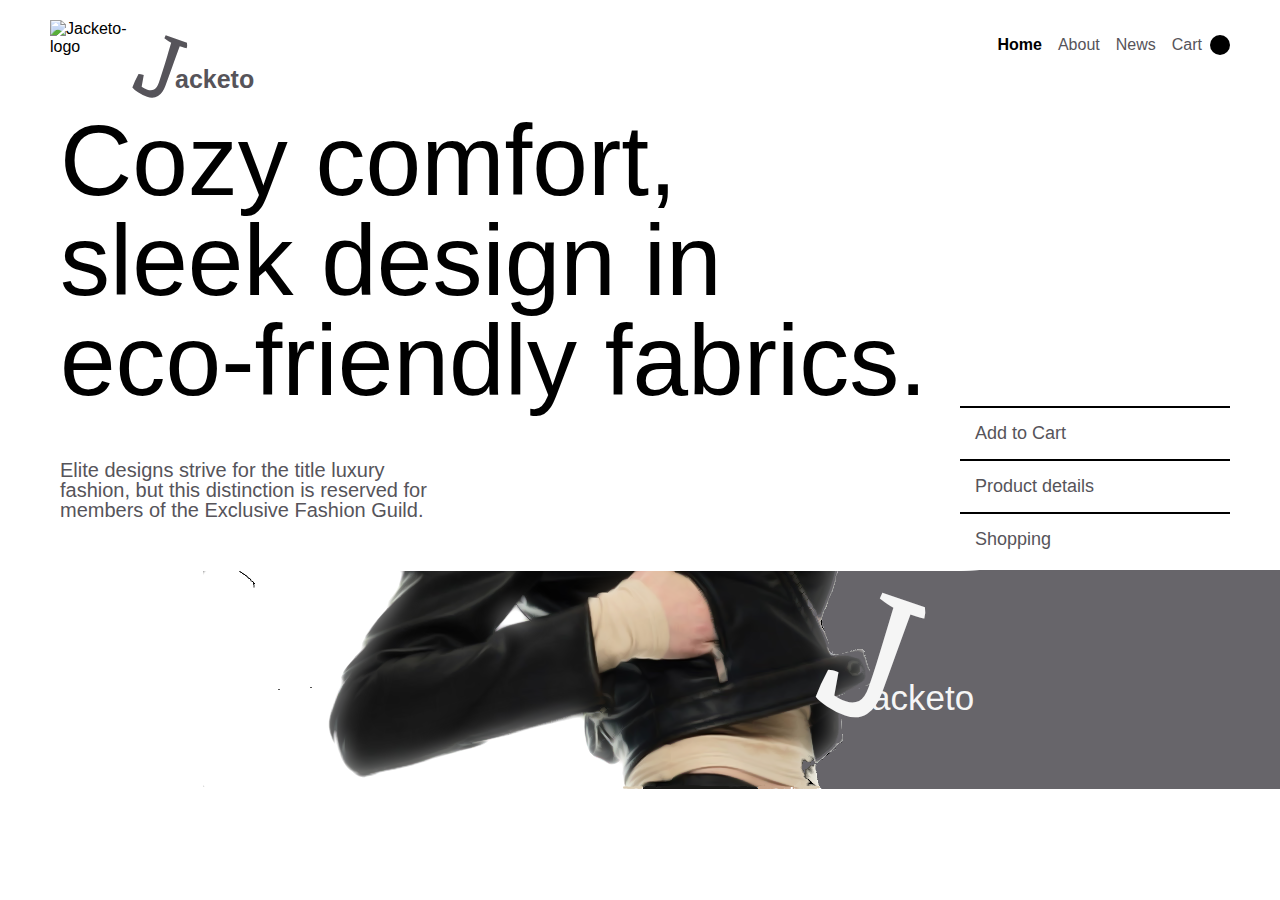
==== index.html @ f41f5983 "Add files via upload" ====
<!DOCTYPE html>
<html lang="en">
<head>
    <meta charset="UTF-8">
    <meta name="viewport" content="width=device-width, initial-scale=1.0">
    <title>Jacketo</title>
    <link rel="icon" type="image/x-icon" href="/Projects/p1 with figma/jacketo.svg">
    <link rel="stylesheet" href="style.css">
    <link
    href="https://cdn.jsdelivr.net/npm/remixicon@4.2.0/fonts/remixicon.css"
    rel="stylesheet"/>
    <link href="https://fonts.googleapis.com/css2?family=Inika&display=swap" rel="stylesheet">
</head>
<body>
    <div id="main">
        <div id="navbar">
            <div id="nav-left">
            <img src="/Projects/p1 with figma/jacketo.svg" alt="Jacketo-logo">
            <h1><span class="rotated">J</span>acketo</h1>
            </div>

            <div id="nav-right">
                <a href="index.html" class="active">Home</a>
                <a href="about.html">About</a>
                <a href="news.html">News</a>
                <a href="cart.html">Cart</a>
            <i class="ri-shopping-bag-line"></i>
            </div>
        </div>
        <div id="center">
            <h1>Cozy comfort,<br>sleek design in <br>
                eco-friendly fabrics.</h1>
           <div id="center-in">
            <p>Elite designs strive for the title luxury <br>
                fashion, but this distinction is reserved for <br>
                members of the Exclusive Fashion Guild.</p>

                <div id="center-right">
                    <div class="elem">
                        <a href="cart.html">Add to Cart</a>
                        <i class="ri-arrow-right-up-line"></i>
                    </div>
                    <div class="elem">
                    <a href="product_detail.html">Product details</a><i class="ri-arrow-right-up-line"></i>
                    </div>
                    <div class="elem">
                        <a href="shopping.html">Shopping</a><i class="ri-arrow-right-up-line"></i>
                    </div>
           </div>
            
        </div>
        <div id="bottom">
            <div id="nav-left">
                <h1><span class="rotated">J</span>acketo</h1>
                </div>
        </div>
    </div>

</body>
</html>
---- style.css ----
*{
    margin: 0%;
    padding: 0%;
    box-sizing: border-box;
}
body, html{
    height: 100%;
    width: 100%;
    font-family: "Inter", sans-serif;
}
#main{
    height: 100%;
    width: 100%;
}
#navbar{
    padding: 0px 50px 0px 20px;
    display: flex;
    height: 90px;
    width: 100%;
}
#nav-left{
    display: flex;
    padding: 20px 30px 15px 30px;
    width: 50%;
}
#nav-left img{
    height: 80px;
    width: 80px;
}
#nav-left h1 .rotated {
    font-size: 90px;
    font-weight: 100;
    font-family: "Inika";
    color: #56545A;
    position: absolute;
    top: 8px;
    left: 140px;
    rotate: 19deg;
    animation: J;
    animation-duration: 1s;
}
@keyframes J{
    from{
        roate:19deg;
    }
    to{
        rotate: 388deg;
    }
}

#nav-left h1{
    align-items: flex-end;
    padding-left: 45px;
    padding-top: 45px;
    color: #56545A;
    font-size: 25px;
}

#nav-right{
    display: flex;
    justify-content: flex-end;
    align-items:center;
    width: 50%;
}
#nav-right a{
    text-decoration: none;
    padding: 8px;
    color: #56545A;
}
#navbar i{
    padding-left: 10px;
    background-color: black;
    color: whitesmoke;
    font-size: 20px;
    padding: 10px;
    border-radius: 50%;
}
#center{
    width: 100%;
}
#center h1{
    padding: 20px 0px 0px 60px;
    font-size: 100px;
    font-weight: 400;
    line-height: 1;
}
#center-in{
    width: 100%;
    height: 160px;
}
#center-in p{
    padding:0px 0px 0px 60px;
    font-size: 20px;
    font-weight: 100;
    line-height: 1;
    color:#56545A;

}
#nav-right .active{
    color: black;
    font-weight: 700;
}
#center-in{
    width: 100%;
    display: flex;
    align-items: center;
    justify-content: space-between;
}
#center-right{
    width: 25%;
    padding-right: 50px;
    padding-bottom: 10px;
    font-size: 18px;
}
.elem{
    padding: 15px;
    display: flex;
    align-items: center;
    justify-content: space-between;
    border-top: 2px solid black;
}
.elem a{
    text-decoration: none;
    color: #56545A;
}
#bottom{
    /* height: calc(100% - 72%); */
    height: 219px;
    width: 100%;
    /* background-image: url(https://assets.vogue.in/photos/5ce4416b3bf9b426bcb1e2a0/16:9/w_1920,h_1080,c_limit/Style-steals-poka-dots.jpg); */
    background-image:url(Untitled.png);
    /* background-size: cover; */
    /* background-position: 0 24%;     */
    /* background-position: 0% 58%; */
    background-repeat: no-repeat;
    background-color: #67656A;
}
.elem:hover i{
    opacity: 1;
}
.elem:hover{
    background-color: rgb(240, 235, 235);
}
.elem:hover a{
    text-decoration: dashed;
}

#about{
    width: 100%;
    padding:60px;
}
#about p{
    color: #56545A;
}

#news{
    height: 100vh;
    width: 100%;
    /* background: blue; */
    padding-top: 40px;
}
#news-container{
    height: 100%;
    width: 100%;
    /* background: red; */
    display: flex;
}
#news-line1{
    width: 40%;
    border-top: 2px solid #56545A;
}
#news-line2{
    margin: 40px 0px 40px 0px;
    width: 590px;
    border-top: 2px solid #56545A;
}
#news-line1 h1{
    font-size: 50px;
    padding:15px 0px 0px 50px;
    font-family: "Inter", sans-serif;
    font-weight: 400;
}
#news-left{
    padding:50px 0px 50px 50px;
}
#news-right{
    padding:50px 0px 50px 50px ;
}
#news-block-type1{
    margin-bottom: 30px;
    background-color: #e2dede;
    height: 200px;
    width: 800px;
    display: flex;
    border: 1px solid #56545A;
    /* border-radius: 20px; */
}
#news-block-type1:hover{
    background-color: #cbcace;
    transform: scale(1.1);
}
#news-block-type2:hover{
    background-color: #cbcace;
    transform: scale(1.1);

}
#type1-img{
    width: 40%;
    padding: 10px;
}
#type1-img img{
    height: 182px;
    width: auto;
    border: 1.5px solid black;
}
#type1-content{
    padding: 20px;
    align-items: top;
}
#type1-content h2{
    text-align: left;
}
#type1-content p{
    padding: 7px;
    color: #56545A;
    text-align: left;
}
#news-block-type2{
    height: 273px;
    width: 600px;
    background-color: #d6d6d6;
    display: flex;
}
#type1-content{
    grid-row: 1 / 3;
    /* background: blue; */
}

#type1-content h1{
    padding: 30px;
    justify-items: right;
    text-align: right;
}
#type2-img{
    width: 40%;
    padding: 7px;
}
#type2-img img{
    height: 250px;
    width: 220px;
    border: 1.5px solid black;
    object-fit: cover;
}
#type2-content{
    padding:5px;
}

#product-details{
    text-align: center;
}
#product-details img{
    height: 696px;
    width: auto;
}
/* @keyframes product-details-img{
    from{
        height: 696px;
    }
    to{
        height: 10px;
    }
} */

#product-line1{
    position: absolute;
    top: 50%;
    left: 22%;
    border: 1px solid #1D1F1E;
    width: 400px;
    animation: line1;
    animation-duration: 2s;
}
@keyframes line1{
    from{
        top: 50%;
        left: 20%;
    }
    to{
        top: 50%;
        left: 22%;
    }
}
#line1-text{
    position: absolute;
    top: 48.5%;
    left: 2.5%;
    width: 400px;
    animation: line1-text;
    animation-duration: 2s;
}
@keyframes line1-text{
    from{
        top: 48.5%;
        left: 1%;
    }
    to{
        top: 48.5%;
        left: 2.5%;
    }
}
#product-line2{
    position: absolute;
    top: 50%;
    left: 61.5%;
    border: 1px solid #1D1F1E;
    width: 250px;
    animation: line2;
    animation-duration: 2s;
}
@keyframes line2{
    from{
        left:59%
    }
    to{
        left:61.5%
    }
}
#line2-text{
    position: absolute;
    top: 48.5%;
    left: 70.5%;
    width: 400px;
    animation: line2-text;
    animation-duration: 2s;
}
@keyframes line2-text{
    from{
        left:68%;
    }
    to{
        left:70.5%;
    }
}
#product-line3{
    position: absolute;
    top: 90%;
    left: 61.5%;
    border: 1px solid #1D1F1E;
    width: 250px;
    animation: line3;
    animation-duration: 2s;
}
@keyframes line3{
    from{
        left:58.5%;
    }
    to{
        left:61.5%;
    }
}
#line3-text{
    position: absolute;
    top: 89%;
    left: 69%;
    width: 400px;
    animation: line3-text;
    animation-duration: 2s;
}
@keyframes line3-text{
    from{
        left:67%;
    }
    to{
        left:69%;
    }
}

#bottom h1 .rotated {
    font-size: 180px;
    font-weight: 100;
    font-family: "Inika";
    /* color: #56545A; */
    color: whitesmoke;
    position: absolute;
    top: 565px;
    left: 65%;
    rotate: 19deg;
}

#bottom h1{
    align-items: flex-end;
    padding-left: 145%;
    padding-top: 90px;
    /* color: #56545A; */
    color: whitesmoke;
    font-size: 35px;
}

#shopping{
    height: 100%;
    width: 100%;
    padding: 50px;
}
#shopping-data{
    height: 220px;
    width: 100%;
    display: flex;
    border: 2px solid #1D1F1E;
    margin-bottom: 30px;
}
#shopping-img{
    padding: 10px;
}
#shopping-img img{
    height: 200px;
    width: 170px;    
    border: 1px solid #1D1F1E;
    object-fit: cover;
}
#shopping-content{
    padding: 30px;
}
#shopping-content i{
    color: #FFB800;
}
#shopping-content p{
    font-size: 20px;
    font-weight: 500;
    padding-top: 10px;
}
#in-progress{
    padding: 80px 30px 30px 50px;
    font-size: 40px;
}
#in-progress span{
    background-color: #FFB800;
}
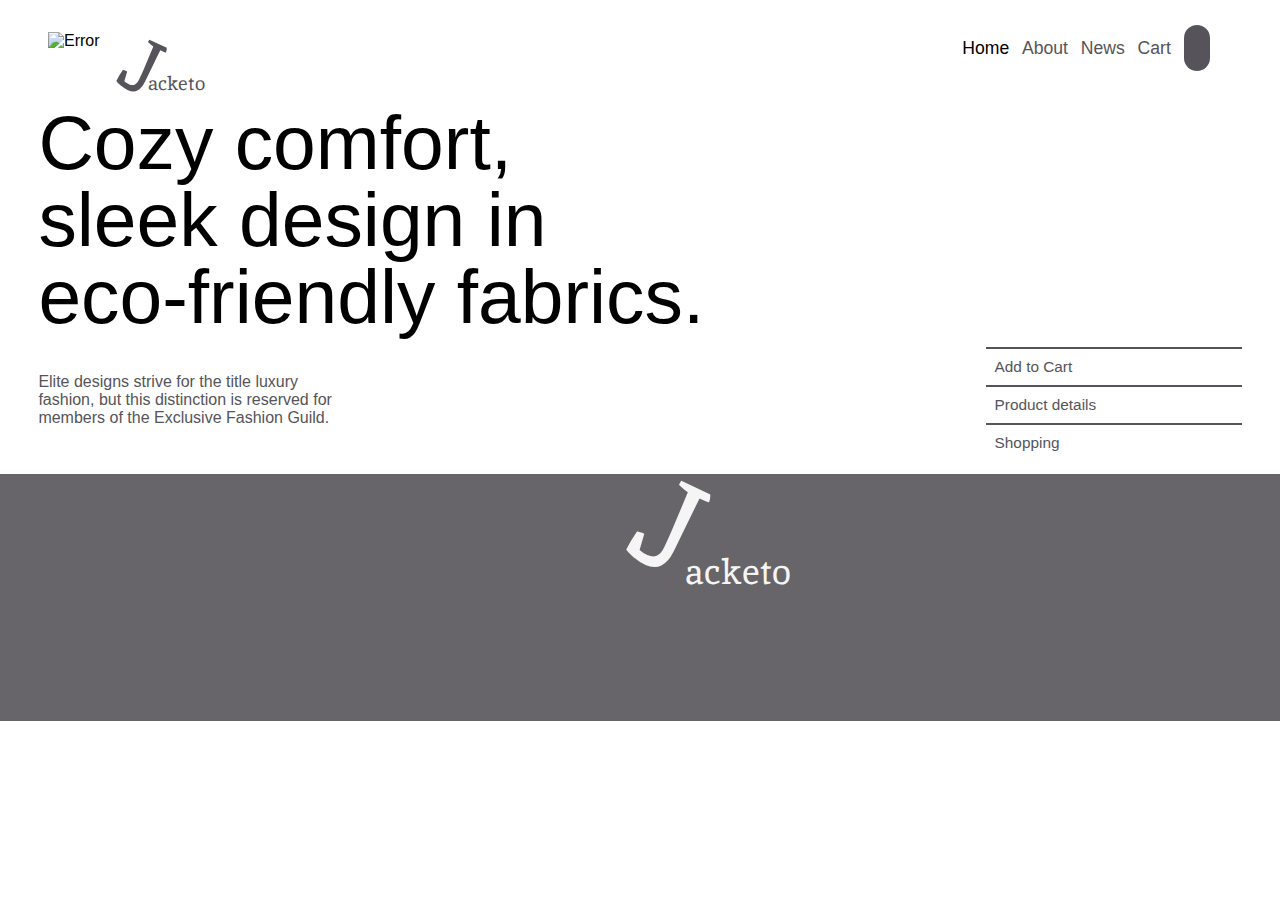
==== commit 49b42e2d: "Update index.html" ====
--- a/index.html
+++ b/index.html
@@ -4,57 +4,63 @@
     <meta charset="UTF-8">
     <meta name="viewport" content="width=device-width, initial-scale=1.0">
     <title>Jacketo</title>
-    <link rel="icon" type="image/x-icon" href="/Projects/p1 with figma/jacketo.svg">
+    <link rel="icon" type="image/x-icon" href="https://raw.githubusercontent.com/DikshantJangra/Jacketo/f41f59831a05ae20881b8eef0e115f3e3fed8369/jacketo.svg">
     <link rel="stylesheet" href="style.css">
     <link
     href="https://cdn.jsdelivr.net/npm/remixicon@4.2.0/fonts/remixicon.css"
     rel="stylesheet"/>
     <link href="https://fonts.googleapis.com/css2?family=Inika&display=swap" rel="stylesheet">
+
 </head>
 <body>
-    <div id="main">
-        <div id="navbar">
-            <div id="nav-left">
-            <img src="/Projects/p1 with figma/jacketo.svg" alt="Jacketo-logo">
-            <h1><span class="rotated">J</span>acketo</h1>
+    <div class="main">
+        <nav>
+            <div class="nav-left">
+                <img src="https://raw.githubusercontent.com/DikshantJangra/Jacketo/f41f59831a05ae20881b8eef0e115f3e3fed8369/jacketo.svg" alt="Error">
+                <h1><span class="rotated">J</span>acketo</h1>
             </div>
-
-            <div id="nav-right">
+            
+            <div class="nav-right">
                 <a href="index.html" class="active">Home</a>
                 <a href="about.html">About</a>
                 <a href="news.html">News</a>
                 <a href="cart.html">Cart</a>
-            <i class="ri-shopping-bag-line"></i>
+                <a href="cart.html"><i class="ri-shopping-bag-line"></i></a>
             </div>
-        </div>
-        <div id="center">
-            <h1>Cozy comfort,<br>sleek design in <br>
-                eco-friendly fabrics.</h1>
-           <div id="center-in">
-            <p>Elite designs strive for the title luxury <br>
-                fashion, but this distinction is reserved for <br>
-                members of the Exclusive Fashion Guild.</p>
+        </nav>
+        
+                 <div class="center">
+                      <h1>Cozy comfort,<br>sleek design in <br>
+                       eco-friendly fabrics.</h1>
 
-                <div id="center-right">
-                    <div class="elem">
-                        <a href="cart.html">Add to Cart</a>
-                        <i class="ri-arrow-right-up-line"></i>
-                    </div>
-                    <div class="elem">
-                    <a href="product_detail.html">Product details</a><i class="ri-arrow-right-up-line"></i>
-                    </div>
-                    <div class="elem">
-                        <a href="shopping.html">Shopping</a><i class="ri-arrow-right-up-line"></i>
-                    </div>
-           </div>
-            
-        </div>
-        <div id="bottom">
-            <div id="nav-left">
-                <h1><span class="rotated">J</span>acketo</h1>
+                     <div class="center-in">
+                           <p>Elite designs strive for the title luxury <br>
+                            fashion, but this distinction is reserved for <br>
+                            members of the Exclusive Fashion Guild.</p>
+    
+                         <div class="center-right">
+
+                              <div class="elem">
+                               <a href="cart.html">Add to Cart</a>
+                               <i class="ri-arrow-right-up-line"></i>
+                              </div>
+                              <div class="elem">
+                              <a href="product_detail.html">Product details</a><i class="ri-arrow-right-up-line"></i>
+                              </div>
+                              <div class="elem">
+                                 <a href="shopping.html">Shopping</a><i class="ri-arrow-right-up-line"></i>
+                               </div>
+                          
+                         </div>
+                     </div>
+                         <div class="bottom">
+                               <div class="nav-left">
+                               <h1><span class="rotated">J</span>acketo</h1>
+                          </div>
+                  </div>
                 </div>
-        </div>
+             
+        
     </div>
-
 </body>
-</html>+</html>
--- a/style.css
+++ b/style.css
@@ -1,149 +1,160 @@
 *{
+    padding: 0%;
     margin: 0%;
-    padding: 0%;
     box-sizing: border-box;
 }
 body, html{
     height: 100%;
     width: 100%;
     font-family: "Inter", sans-serif;
-}
-#main{
-    height: 100%;
-    width: 100%;
-}
-#navbar{
-    padding: 0px 50px 0px 20px;
-    display: flex;
-    height: 90px;
-    width: 100%;
-}
-#nav-left{
-    display: flex;
-    padding: 20px 30px 15px 30px;
+
+}
+.main{
+    max-height: 100%;
+    max-width: 100%;
+}
+nav{
+    height: auto; 
+    display: flex;
+    padding: 2rem 3rem 0.5rem 3rem;
+    width: 100%;
+}
+.nav-left{
     width: 50%;
-}
-#nav-left img{
-    height: 80px;
-    width: 80px;
-}
-#nav-left h1 .rotated {
-    font-size: 90px;
+    display: flex;
+    align-items: end;
+    justify-content: start;
+    position: relative;
+}
+.nav-left img{
+    height: 5vw;
+    width: auto;
+}
+.nav-left h1 .rotated{
+    font-size: 6vw;
+    font-family: "Inika";
+    font-weight: 500;
+    color: #56545A;
+    position: absolute;
+    transform: rotate(25deg);
+    top: -25%;
+    left: 13%;
+    animation: J 1s;
+}
+@keyframes J{
+    from{
+        transform: rotate(25deg);
+    }
+    to{
+        transform: rotate(385deg);
+    }
+}
+.nav-left h1{
+    font-size: 1.5vw;
+    font-family: "Inika";
+    font-weight: 100;
+    color: #56545A;
+    padding-left: 3rem;
+}
+.nav-right{
+    width: 50%;
+    display: flex;
+    align-items: start;
+    justify-content: flex-end;
+    padding-right: 1rem;
+}
+.nav-right a{
+    font-size: 1.1rem;
+    font-weight: 300;
+    text-decoration: none;
+    padding: 0.4rem;
+    color: #56545A;
+}
+.nav-right .active{
+    font-weight: 500;
+    color: black;
+}
+.nav-right i{
+    font-size: 1.1rem;
+    background: #56545A;
+    padding: 13px;
+    border-radius: 50px;
+    color: #ffffff;
+}
+.content{
+    max-height: 100%;
+    max-width: 100%;
+}
+.center h1{
+    font-size: 6vw;
+    padding-left: 3vw;
+    font-weight: 400;
+    line-height: 1;
+}
+.center-in{
+    display: flex;
+    padding: 1vw 3vw;
+    justify-content: space-between;
+}
+.center-in p{
+    font-size: 1.25vw;
+    color: #56545A;
+    padding-top: 2vw;
+}
+.center-right{
+    font-size: 1.2vw;
+    width: 20vw;
+}
+.center-right a{
+    font-size: 1.2vw;
+    text-align: left;
+    text-decoration: none;
+    color: #56545A;
+}
+.center-right .elem:hover{
+    background-color: #56545a31;
+}
+.center-right i{
+    font-size: 1.4vw;
+    text-align: right;
+    text-decoration: none;
+    color: #56545A;
+}
+.center-right .elem{
+    display: flex;
+    align-items: center;
+    justify-content: space-between;
+    padding: 0.7vw;
+    border-top: 2px solid #56545A;
+}
+.bottom{
+    height: 27.5vh;
+    width: 100%;
+    background: url(https://github.com/DikshantJangra/Jacketo/blob/main/imgs/index_product.png?raw=true);
+    background-repeat: no-repeat;
+    background-color: #67656A;
+    position: relative;
+}
+.bottom h1{
+    align-items: flex-end;
+    padding-left: 107%;
+    padding-top: 12.5%;
+    color: whitesmoke;
+    font-size: 35px;
+}
+.bottom h1 .rotated {
+    font-size: 10vw;
     font-weight: 100;
     font-family: "Inika";
-    color: #56545A;
+    /* color: #56545A; */
+    color: whitesmoke;
     position: absolute;
-    top: 8px;
-    left: 140px;
-    rotate: 19deg;
-    animation: J;
-    animation-duration: 1s;
-}
-@keyframes J{
-    from{
-        roate:19deg;
-    }
-    to{
-        rotate: 388deg;
-    }
-}
-
-#nav-left h1{
-    align-items: flex-end;
-    padding-left: 45px;
-    padding-top: 45px;
-    color: #56545A;
-    font-size: 25px;
-}
-
-#nav-right{
-    display: flex;
-    justify-content: flex-end;
-    align-items:center;
-    width: 50%;
-}
-#nav-right a{
-    text-decoration: none;
-    padding: 8px;
-    color: #56545A;
-}
-#navbar i{
-    padding-left: 10px;
-    background-color: black;
-    color: whitesmoke;
-    font-size: 20px;
-    padding: 10px;
-    border-radius: 50%;
-}
-#center{
-    width: 100%;
-}
-#center h1{
-    padding: 20px 0px 0px 60px;
-    font-size: 100px;
-    font-weight: 400;
-    line-height: 1;
-}
-#center-in{
-    width: 100%;
-    height: 160px;
-}
-#center-in p{
-    padding:0px 0px 0px 60px;
-    font-size: 20px;
-    font-weight: 100;
-    line-height: 1;
-    color:#56545A;
-
-}
-#nav-right .active{
-    color: black;
-    font-weight: 700;
-}
-#center-in{
-    width: 100%;
-    display: flex;
-    align-items: center;
-    justify-content: space-between;
-}
-#center-right{
-    width: 25%;
-    padding-right: 50px;
-    padding-bottom: 10px;
-    font-size: 18px;
-}
-.elem{
-    padding: 15px;
-    display: flex;
-    align-items: center;
-    justify-content: space-between;
-    border-top: 2px solid black;
-}
-.elem a{
-    text-decoration: none;
-    color: #56545A;
-}
-#bottom{
-    /* height: calc(100% - 72%); */
-    height: 219px;
-    width: 100%;
-    /* background-image: url(https://assets.vogue.in/photos/5ce4416b3bf9b426bcb1e2a0/16:9/w_1920,h_1080,c_limit/Style-steals-poka-dots.jpg); */
-    background-image:url(Untitled.png);
-    /* background-size: cover; */
-    /* background-position: 0 24%;     */
-    /* background-position: 0% 58%; */
-    background-repeat: no-repeat;
-    background-color: #67656A;
-}
-.elem:hover i{
-    opacity: 1;
-}
-.elem:hover{
-    background-color: rgb(240, 235, 235);
-}
-.elem:hover a{
-    text-decoration: dashed;
-}
+    top: -11%;
+    left: 100%;
+    transform: rotate(25deg);
+}
+
+
 
 #about{
     width: 100%;
@@ -259,141 +270,105 @@
     text-align: center;
 }
 #product-details img{
-    height: 696px;
+    height: 42.884vw;
     width: auto;
 }
-/* @keyframes product-details-img{
-    from{
-        height: 696px;
-    }
-    to{
-        height: 10px;
-    }
-} */
+
 
 #product-line1{
     position: absolute;
     top: 50%;
-    left: 22%;
+    left: 18%;
     border: 1px solid #1D1F1E;
-    width: 400px;
-    animation: line1;
-    animation-duration: 2s;
+    width: 25vw;
+    animation: line1 2s;
 }
 @keyframes line1{
     from{
         top: 50%;
-        left: 20%;
+        left: 10%;
     }
     to{
         top: 50%;
-        left: 22%;
+        left: 18%;
     }
 }
 #line1-text{
     position: absolute;
     top: 48.5%;
-    left: 2.5%;
-    width: 400px;
-    animation: line1-text;
-    animation-duration: 2s;
+    left: -1%;
+    width: 25vw;
+    animation: line1-text 2s;
 }
 @keyframes line1-text{
     from{
-        top: 48.5%;
-        left: 1%;
+        left: -10%;
     }
     to{
-        top: 48.5%;
-        left: 2.5%;
+        left: -1%;
     }
 }
 #product-line2{
     position: absolute;
     top: 50%;
-    left: 61.5%;
+    left: 59%;
     border: 1px solid #1D1F1E;
-    width: 250px;
-    animation: line2;
-    animation-duration: 2s;
+    width: 15vw;
+    animation: line2 2s;
 }
 @keyframes line2{
     from{
-        left:59%
+        left:67%;
     }
     to{
-        left:61.5%
+        left: 59%
     }
 }
 #line2-text{
     position: absolute;
     top: 48.5%;
-    left: 70.5%;
-    width: 400px;
-    animation: line2-text;
-    animation-duration: 2s;
+    left: 67%;
+    width: 25vw;
+    animation: line2-text 2s;
 }
 @keyframes line2-text{
     from{
-        left:68%;
+        left:78%;
     }
     to{
-        left:70.5%;
+        left:67%;
     }
 }
 #product-line3{
     position: absolute;
     top: 90%;
-    left: 61.5%;
+    left: 62.5%;
     border: 1px solid #1D1F1E;
-    width: 250px;
-    animation: line3;
-    animation-duration: 2s;
+    width: 15vw;
+    animation: line3 2s;
 }
 @keyframes line3{
     from{
-        left:58.5%;
+        left:67%;
     }
     to{
-        left:61.5%;
+        left:62.5%;
     }
 }
 #line3-text{
     position: absolute;
     top: 89%;
     left: 69%;
-    width: 400px;
-    animation: line3-text;
-    animation-duration: 2s;
+    width: 25vw;
+    animation: line3-text 2s;
 }
 @keyframes line3-text{
     from{
-        left:67%;
+        left:78%;
     }
     to{
         left:69%;
     }
-}
-
-#bottom h1 .rotated {
-    font-size: 180px;
-    font-weight: 100;
-    font-family: "Inika";
-    /* color: #56545A; */
-    color: whitesmoke;
-    position: absolute;
-    top: 565px;
-    left: 65%;
-    rotate: 19deg;
-}
-
-#bottom h1{
-    align-items: flex-end;
-    padding-left: 145%;
-    padding-top: 90px;
-    /* color: #56545A; */
-    color: whitesmoke;
-    font-size: 35px;
 }
 
 #shopping{
@@ -434,4 +409,422 @@
 }
 #in-progress span{
     background-color: #FFB800;
-}+}
+
+
+
+
+
+
+
+
+
+
+
+
+
+
+
+
+
+
+
+
+
+@media (max-width: 700px) {
+    nav{
+        height: auto;
+        display: flex;
+        flex-direction: column;
+        flex-wrap: wrap;
+        padding: 2rem 3rem;
+        width: 100%;
+    }
+    .nav-left{
+        width: 50%;
+        display: flex;
+        align-items: end;
+        justify-content: flex-start;
+        position: relative;
+    }
+    .nav-left img{
+        height: 20vw;
+        width: auto;
+    }
+    .nav-left h1 .rotated{
+        font-size: 26vw;
+        font-family: "Inika";
+        font-weight: 500;
+        color: #56545A;
+        position: absolute;
+        transform: rotate(25deg);
+        top: -35%;
+        left: 60%;
+        animation: J 1s;
+    }
+    @keyframes J{
+        from{
+            transform: rotate(25deg);
+        }
+        to{
+            transform: rotate(385deg);
+        }
+    }
+    .nav-left h1{
+        font-size: 10vw;
+        font-family: "Inika";
+        font-weight: 100;
+        color: #56545A;
+        padding-left: 3rem;
+    }
+    .nav-right{
+        width: 50%;
+        display: flex;
+        align-items: center;
+        justify-content: center;
+        padding: 1rem 0rem 0rem 9rem;
+    }
+    .nav-right a{
+        font-size: 1.1rem;
+        font-weight: 300;
+        text-decoration: none;
+        padding: 0.4rem;
+        color: #56545A;
+    }
+    .nav-right .active{
+        font-weight: 500;
+        color: black;
+    }
+    .nav-right i{
+        font-size: 1.1rem;
+        background: #56545A;
+        padding: 12px;
+        border-radius: 50px;
+        color: #ffffff;
+    }
+
+
+
+
+
+
+
+    .center{
+        height: 100%;
+    }
+    .center h1{
+        font-size: 7vh;
+        padding: 0vw 5vh;
+        font-weight: 400;
+        line-height: 1;
+    }
+    .center-in{
+        width: 100%;
+        /* height: 160px; */
+        display:flex;
+        /* flex-direction: column; */
+        padding: 1vh 5vh;
+        /* align-items: flex-end; */
+        /* justify-content: space-between; */
+    }
+    .center-in p{
+        font-size: 2.2vh;
+        color: #56545A;
+        padding: 8vw 0vw;
+    }
+    .center-right{
+        position: absolute;
+        font-size: 8vw;
+        width: 47vw;
+        top: 98%;
+        left: 50%;
+    }
+   
+    .center-right a{
+        font-size: 5.5vw;
+        text-align: left;
+        text-decoration: none;
+        color: #e4dada;
+    }
+    .center-right .elem:hover{
+        background-color: #56545a31;
+    }
+    .center-right i{
+        font-size: 3vw;
+        text-align: right;
+        text-decoration: none;
+        color: #b6b2be;
+    }
+    .center-right .elem{
+        display: flex;
+        align-items: center;
+        justify-content: space-between;
+        padding: 0.7vh;
+        border-top: 2px solid #56545A;
+    }
+    .bottom{
+        position:static;
+        height: 30vh;
+        width: 100%;
+        background: url(/Projects/p1_with_figma_again/imgs/responsive_index.png);
+        background-size: contain;
+        background-repeat: no-repeat;
+        background-color: #67656A;
+    }
+    .bottom h1{
+        display: none;
+    }
+    .bottom h1 .rotated {
+        display: none;
+    }
+    
+
+
+
+    #product-details{
+        text-align: center;
+    }
+    #product-details img{
+        height: 65vh;
+        width: auto;
+    }
+    
+    
+    #product-line1{
+        position: absolute;
+        top: 60%;
+        left: 1%;
+        border: 1px solid #1D1F1E;
+        width: 22vw;
+        animation: line1 2s;
+    }
+    @keyframes line1{
+        from{
+            left: -10%;
+        }
+        to{
+            left: 1%;
+        }
+    }
+    #line1-text{
+        position: absolute;
+        top: 52%;
+        left: -1%;
+        width: 25vw;
+        animation: line1-text 2s;
+    }
+    @keyframes line1-text{
+        from{
+            left: -10%;
+        }
+        to{
+            left: -1%;
+        }
+    }
+    #product-line2{
+        position: absolute;
+        top: 50%;
+        left: 59%;
+        border: 1px solid #1D1F1E;
+        width: 16vw;
+        animation: line2 2s;
+    }
+    @keyframes line2{
+        from{
+            left:70%;
+        }
+        to{
+            left: 59%
+        }
+    }
+    #line2-text{
+        position: absolute;
+        top: 48.5%;
+        left: 75%;
+        width: 25vw;
+        animation: line2-text 2s;
+    }
+    @keyframes line2-text{
+        from{
+            left:90%;
+        }
+        to{
+            left:75%;
+        }
+    }
+    #product-line3{
+        position: absolute;
+        top: 90%;
+        left: 62.5%;
+        border: 1px solid #1D1F1E;
+        width: 15vw;
+        animation: line3 2s;
+        rotate: 90deg;
+    }
+    @keyframes line3{
+        from{
+            top:105%;
+        }
+        to{
+            top:90%;
+        }
+    }
+    #line3-text{
+        position: absolute;
+        top: 94%;
+        left: 60%;
+        width: 25vw;
+        animation: line3-text 2s;
+    }
+    @keyframes line3-text{
+        from{
+            top:105%;
+        }
+        to{
+            top:94%;
+        }
+    }
+    
+#news{
+    height: 100%;
+    max-width: 100%;
+    /* background: blue; */
+    padding-top: 40px;
+}
+#news-container{
+    height: 100%;
+    width: 100%;
+    /* background: red; */
+    display: flex;
+    flex-direction: column;
+}
+#news-line1{
+    margin-top: 30px;
+    width: 70%;
+    border-top: 2px solid #56545A;
+}
+#news-line2{
+    margin: 40px 0px 40px 0px;
+    width: 590px;
+    border-top: 2px solid #56545A;
+    display: none;
+}
+#news-line1 h1{
+    font-size: 50px;
+    padding:15px 0px 0px 50px;
+    font-family: "Inter", sans-serif;
+    font-weight: 400;
+}
+#news-left{
+    padding:50px 0px 50px 50px;
+}
+#news-right{
+    padding:50px 0px 50px 50px ;
+}
+#news-block-type1{
+    margin-bottom: 30px;
+    background-color: #e2dede;
+    height: 500px;
+    width: 300px;
+    display: flex;
+    border: 1px solid #56545A;
+    /* border-radius: 20px; */
+}
+#news-block-type1:hover{
+    background-color: #cbcace;
+    transform: scale(1.1);
+}
+#news-block-type2:hover{
+    background-color: #cbcace;
+    transform: scale(1.1);
+}
+#type1-img{
+    width: 40%;
+    padding: 10px;
+    display: none;
+}
+#type1-img img{
+    height: 182px;
+    width: auto;
+    border: 1.5px solid black;
+}
+#type1-content{
+    padding: 20px;
+    align-items: top;
+}
+#type1-content h2{
+    text-align: left;
+}
+#type1-content p{
+    padding: 7px;
+    color: #56545A;
+    text-align: left;
+}
+#news-block-type2{
+    height: 400px;
+    width: 300px;
+    background-color: #d6d6d6;
+    display: flex;
+    border: 1.5px solid black;
+    margin: 10px;
+}
+#type1-content{
+    grid-row: 1 / 3;
+    /* background: blue; */
+}
+
+#type1-content h1{
+    padding: 30px;
+    justify-items: right;
+    text-align: right;
+}
+#type2-img{
+    width: 40%;
+    padding: 7px;
+    display: none;
+}
+#type2-img img{
+    height: 250px;
+    width: 220px;
+    border: 1.5px solid black;
+    object-fit: cover;
+}
+#type2-content{
+    padding:5px;
+}
+
+#shopping{
+    height: 100%;
+    width: 100%;
+    padding: 50px;
+    margin-top: 30px;
+}
+#shopping-data{
+    height: 500px;
+    width: 100%;
+    display: flex;
+    flex-direction: column;
+    border: 2px solid #1D1F1E;
+    margin-bottom: 30px;
+}
+#shopping-img{
+    padding: 10px;
+}
+#shopping-img img{
+    height: 200px;
+    width: auto;    
+    border: 1px solid #1D1F1E;
+    object-fit: cover;
+}
+#shopping-content{
+    padding: 30px;
+}
+#shopping-content i{
+    color: #FFB800;
+}
+#shopping-content p{
+    font-size: 20px;
+    font-weight: 500;
+    padding-top: 10px;
+}
+}
